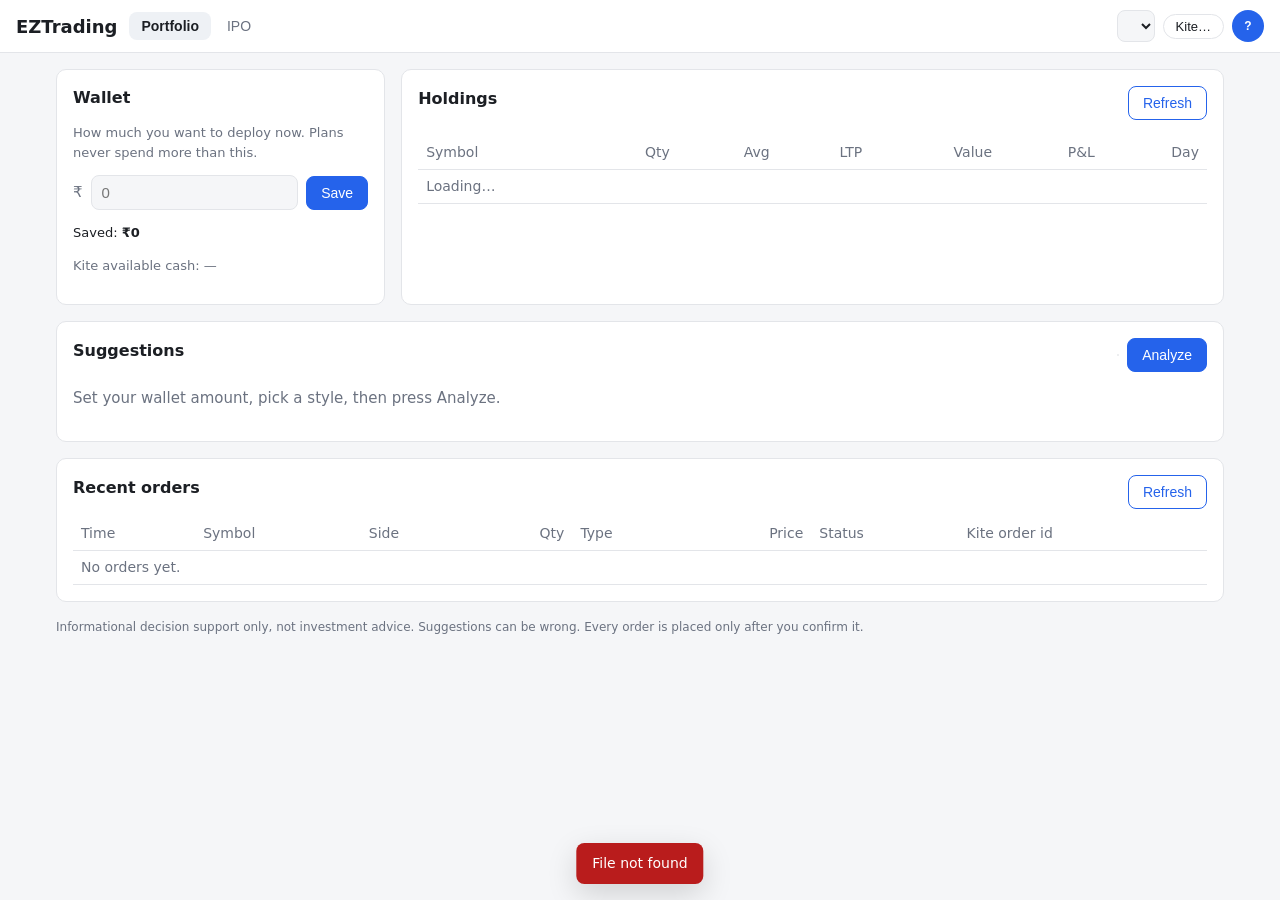
==== static/index.html @ 13222a16 "Add EZTrading app: multi-user Kite advisor with premium, email sign-in and billing - FastAPI + SQLAl" ====
<!doctype html>
<html lang="en">
<head>
  <meta charset="utf-8">
  <meta name="viewport" content="width=device-width, initial-scale=1">
  <title>EZTrading</title>
  <script src="js/theme.js"></script>
  <link rel="stylesheet" href="styles.css">
</head>
<body>
  <header class="topbar">
    <div class="brand">EZTrading</div>
    <nav class="tabs" role="tablist">
      <button class="tab active" data-tab="portfolio" role="tab">Portfolio</button>
      <button class="tab" data-tab="ipo" role="tab">IPO</button>
    </nav>
    <div class="top-actions">
      <label class="sr-only" for="advisor-select">AI advisor</label>
      <select id="advisor-select" title="AI advisor"></select>
      <button id="kite-pill" class="pill" type="button">Kite…</button>
      <div class="menu-wrap">
        <button id="avatar-btn" class="avatar" type="button" aria-haspopup="true" aria-expanded="false">?</button>
        <div id="user-menu" class="menu hidden" role="menu">
          <div id="user-email" class="menu-head small muted"></div>
          <button id="open-settings" type="button" role="menuitem">Settings</button>
          <a id="open-premium" class="menu-link" href="/billing.html" role="menuitem">Premium <span id="plan-badge" class="plan-badge">Free</span></a>
          <div class="menu-theme" role="group" aria-label="Theme">
            <span class="small muted">Theme</span>
            <div class="segmented segmented-sm">
              <button type="button" data-theme-choice="system">Auto</button>
              <button type="button" data-theme-choice="light">Light</button>
              <button type="button" data-theme-choice="dark">Dark</button>
            </div>
          </div>
          <button id="logout-btn" type="button" role="menuitem">Sign out</button>
        </div>
      </div>
    </div>
  </header>

  <!-- Portfolio tab -->
  <main id="tab-portfolio" class="layout">
    <section class="card">
      <h2>Wallet</h2>
      <p class="muted small">How much you want to deploy now. Plans never spend more than this.</p>
      <form id="wallet-form" class="row">
        <label for="wallet-input" class="sr-only">Deployable amount</label>
        <span class="prefix">₹</span>
        <input id="wallet-input" type="number" min="0" step="100" placeholder="0" required>
        <button class="btn" type="submit">Save</button>
      </form>
      <p class="small">Saved: <strong id="wallet-saved">₹0</strong></p>
      <p class="small muted">Kite available cash: <span id="broker-cash">—</span></p>
    </section>

    <section class="card">
      <div class="card-head">
        <h2>Holdings</h2>
        <button id="refresh-btn" class="btn btn-secondary" type="button">Refresh</button>
      </div>
      <div id="totals" class="totals"></div>
      <div class="table-wrap">
        <table>
          <thead><tr><th>Symbol</th><th class="num">Qty</th><th class="num">Avg</th><th class="num">LTP</th>
            <th class="num">Value</th><th class="num">P&amp;L</th><th class="num">Day</th></tr></thead>
          <tbody id="holdings-body"><tr><td colspan="7" class="muted">Loading…</td></tr></tbody>
        </table>
      </div>
      <p class="small muted" id="holdings-time"></p>
    </section>

    <section class="card wide">
      <div class="card-head">
        <h2>Suggestions</h2>
        <div class="row wrap">
          <div id="style-picker" class="segmented" role="radiogroup" aria-label="Trading style"></div>
          <button id="dismiss-btn" class="btn btn-secondary hidden" type="button">Ignore all</button>
          <button id="analyze-btn" class="btn" type="button">Analyze</button>
        </div>
      </div>
      <p id="style-desc" class="small muted"></p>
      <div id="plan-body"><p class="muted">Set your wallet amount, pick a style, then press Analyze.</p></div>
    </section>

    <section class="card wide">
      <div class="card-head">
        <h2>Recent orders</h2>
        <button id="orders-refresh" class="btn btn-secondary" type="button">Refresh</button>
      </div>
      <div class="table-wrap">
        <table>
          <thead><tr><th>Time</th><th>Symbol</th><th>Side</th><th class="num">Qty</th><th>Type</th>
            <th class="num">Price</th><th>Status</th><th>Kite order id</th></tr></thead>
          <tbody id="orders-body"><tr><td colspan="8" class="muted">No orders yet.</td></tr></tbody>
        </table>
      </div>
    </section>
  </main>

  <!-- IPO tab -->
  <main id="tab-ipo" class="layout hidden">
    <section class="card wide">
      <div class="card-head">
        <h2>IPOs</h2>
        <div class="row">
          <button id="ipo-refresh" class="btn btn-secondary" type="button">Refresh</button>
          <button id="ipo-review-btn" class="btn" type="button">Get AI review</button>
        </div>
      </div>
      <p class="small muted">Open and upcoming NSE issues. Apply in the Kite app (Bids → IPO) using UPI; IPO bids can't be placed through the API.</p>
      <p id="ipo-overview" class="market-view hidden"></p>
      <div id="ipo-body"><p class="muted">Loading…</p></div>
    </section>
  </main>

  <footer class="disclaimer">
    Informational decision support only, not investment advice. Suggestions can be wrong. Every order is placed only after you confirm it.
  </footer>

  <!-- Execute dialog -->
  <dialog id="execute-dialog" class="dialog">
    <form id="execute-form" method="dialog" class="stack">
      <h2 id="execute-title">Confirm order</h2>
      <div id="execute-summary" class="small"></div>
      <div class="grid2">
        <label>Quantity<input id="exec-qty" type="number" min="1" step="1" required></label>
        <label>Order type
          <select id="exec-type"><option value="LIMIT">Limit</option><option value="MARKET">Market</option></select>
        </label>
        <label id="exec-price-wrap">Limit price (₹)<input id="exec-price" type="number" min="0.05" step="0.05"></label>
        <div><span class="small muted">Estimated value</span><div id="exec-est" class="big">—</div></div>
      </div>
      <label class="check"><input id="exec-confirm" type="checkbox" required> I have reviewed this order and want to place it on Kite now.</label>
      <p id="exec-error" class="error hidden"></p>
      <div class="row end">
        <button type="button" class="btn btn-secondary" data-close>Cancel</button>
        <button id="exec-submit" type="submit" class="btn" value="confirm">Place order</button>
      </div>
    </form>
  </dialog>

  <!-- Push permission popup -->
  <dialog id="push-dialog" class="dialog">
    <div class="stack">
      <h2 id="push-dialog-title">Allow notifications on this device?</h2>
      <p id="push-dialog-text" class="small"></p>
      <div class="row end">
        <button id="push-later" type="button" class="btn btn-secondary">Not now</button>
        <button id="push-allow" type="button" class="btn">Allow</button>
      </div>
    </div>
  </dialog>

  <!-- Settings dialog -->
  <dialog id="settings-dialog" class="dialog wide-dialog">
    <div class="stack">
      <div class="card-head"><h2>Settings</h2><button type="button" class="btn btn-secondary" data-close>Close</button></div>

      <section class="settings-section">
        <h3>Zerodha Kite</h3>
        <p class="small muted">Create an app at developers.kite.trade and set its Redirect URL to:</p>
        <div class="row"><code id="kite-redirect" class="code-box"></code><button id="copy-redirect" class="btn btn-secondary" type="button">Copy</button></div>
        <p class="small">Saved key: <strong id="kite-hint">none</strong></p>
        <form id="kite-form" class="grid2">
          <label>API key<input id="kite-key" autocomplete="off" required></label>
          <label>API secret<input id="kite-secret" type="password" autocomplete="new-password" required></label>
          <div class="row"><button class="btn" type="submit">Save Kite keys</button>
            <button id="kite-delete" class="btn btn-secondary" type="button">Remove</button></div>
        </form>
      </section>

      <section class="settings-section">
        <h3>AI keys <span class="small muted">(optional, override the server's keys)</span></h3>
        <p id="ai-premium-note" class="notice small hidden">Using EZTrading's own AI keys is a Premium feature.
          Add your own key below to use Gemini or Claude for free, or <a href="/billing.html">get Premium</a>.</p>
        <form class="key-form grid2" data-kind="gemini">
          <label>Gemini API key <span class="small muted" data-hint></span><input type="password" autocomplete="off" required></label>
          <div class="row"><button class="btn" type="submit">Save</button><button class="btn btn-secondary" type="button" data-delete>Remove</button></div>
        </form>
        <form class="key-form grid2" data-kind="claude">
          <label>Anthropic API key <span class="small muted" data-hint></span><input type="password" autocomplete="off" required></label>
          <div class="row"><button class="btn" type="submit">Save</button><button class="btn btn-secondary" type="button" data-delete>Remove</button></div>
        </form>
      </section>

      <section class="settings-section">
        <h3>Trading &amp; auto-analysis</h3>
        <label class="inline-label">Default style <select id="set-style"></select></label>
        <p class="small muted">Auto-analysis schedules run during market hours and notify you when action is needed.
          Add one per style and interval, e.g. Intraday every 15 min and Swing every 2 hours.</p>
        <div id="schedule-list" class="schedule-list"></div>
        <form id="schedule-add" class="schedule-row">
          <select id="sched-new-style" aria-label="Style"></select>
          <label class="inline-label">every <input id="sched-new-interval" type="number" min="5" step="5" required aria-label="Interval in minutes"> min</label>
          <button class="btn" type="submit">Add schedule</button>
        </form>
        <p class="small muted">Auto-analysis never places orders. Each run calls the AI advisor and uses API credits.</p>
      </section>

      <section class="settings-section">
        <h3>Notifications</h3>
        <div class="row wrap">
          <label class="check"><input id="set-push" type="checkbox"> Browser push</label>
          <span id="push-state" class="small muted"></span>
        </div>
        <div class="row wrap">
          <label class="check"><input id="set-telegram" type="checkbox"> Telegram</label>
          <span id="telegram-state" class="small muted"></span>
          <button id="telegram-link" class="btn btn-secondary" type="button">Connect Telegram</button>
          <button id="telegram-unlink" class="btn btn-secondary hidden" type="button">Disconnect</button>
        </div>
        <div id="telegram-manual" class="small muted hidden">
          <p>Send this message to <strong id="telegram-bot"></strong> in Telegram (phone, desktop or web) within 15 minutes, then reopen Settings:</p>
          <div class="row wrap">
            <code id="telegram-cmd"></code>
            <button id="telegram-copy" class="btn btn-secondary" type="button">Copy</button>
          </div>
          <p>
            <a id="telegram-open-web" target="_blank" rel="noopener">Open in Telegram Web</a> ·
            <a id="telegram-open-app" target="_blank" rel="noopener">Open in Telegram app</a>
          </p>
        </div>
        <button id="notify-test" class="btn btn-secondary" type="button">Send test notification</button>
      </section>
    </div>
  </dialog>

  <div id="toast" class="toast hidden" role="status" aria-live="polite"></div>
  <script type="module" src="js/app.js"></script>
</body>
</html>
---- static/styles.css ----
:root {
  --bg: #f5f6f8;
  --card: #ffffff;
  --text: #1c1f24;
  --muted: #6b7280;
  --border: #e3e5e9;
  --accent: #2563eb;
  --accent-text: #ffffff;
  --pos: #15803d;
  --neg: #b91c1c;
  --warn: #b45309;
  --buy-bg: #e8f5ec;
  --sell-bg: #fdecec;
  --hold-bg: #eef1f5;
  --shadow: 0 10px 30px rgba(0, 0, 0, .15);
  color-scheme: light;
}
/* js/theme.js resolves Auto/Light/Dark to data-theme before first paint. */
:root[data-theme="dark"] {
  --bg: #111317;
  --card: #1a1d23;
  --text: #e6e8eb;
  --muted: #9aa1ab;
  --border: #2b2f37;
  --accent: #3b82f6;
  --pos: #4ade80;
  --neg: #f87171;
  --warn: #fbbf24;
  --buy-bg: #14281c;
  --sell-bg: #2c1717;
  --hold-bg: #20242b;
  --shadow: 0 10px 30px rgba(0, 0, 0, .5);
  color-scheme: dark;
}

* { box-sizing: border-box; }
body {
  margin: 0;
  font: 15px/1.5 system-ui, -apple-system, "Segoe UI", Roboto, sans-serif;
  background: var(--bg);
  color: var(--text);
}
h1 { font-size: 22px; margin: 0 0 4px; }
h2 { font-size: 16px; margin: 0 0 8px; }
h3 { font-size: 15px; margin: 0 0 6px; }

/* --- top bar --------------------------------------------------------------- */
.topbar {
  display: flex; align-items: center; gap: 12px; flex-wrap: wrap;
  padding: 10px 16px; background: var(--card); border-bottom: 1px solid var(--border);
  position: sticky; top: 0; z-index: 10;
}
.brand { font-weight: 700; font-size: 18px; }
.tabs { display: flex; gap: 4px; flex: 1; }
.tab {
  background: none; border: 0; padding: 6px 12px; border-radius: 8px; color: var(--muted);
  font-size: 14px; cursor: pointer;
}
.tab.active { background: var(--hold-bg); color: var(--text); font-weight: 600; }
.top-actions { display: flex; align-items: center; gap: 8px; flex-wrap: wrap; }
.avatar {
  width: 32px; height: 32px; border-radius: 50%; border: 0; overflow: hidden; flex-shrink: 0;
  display: inline-grid; place-items: center; padding: 0; cursor: pointer;
  font-weight: 600; font-size: 12px; letter-spacing: .02em; line-height: 1;
  background: var(--accent); color: var(--accent-text);
}
.avatar.has-img { background: var(--hold-bg); }
.avatar img { width: 100%; height: 100%; object-fit: cover; }
.menu-theme { display: flex; align-items: center; justify-content: space-between; gap: 8px; padding: 8px 10px 4px; border-top: 1px solid var(--border); margin-top: 4px; }
.menu .segmented button { display: inline-block; width: auto; border-radius: 0; padding: 4px 10px; font-size: 12px; }
.menu .segmented button.active { background: var(--accent); color: var(--accent-text); }
.menu-wrap { position: relative; }
.menu {
  position: absolute; right: 0; top: 40px; min-width: 200px; background: var(--card);
  border: 1px solid var(--border); border-radius: 10px; box-shadow: var(--shadow); padding: 6px; z-index: 20;
}
.menu button {
  display: block; width: 100%; text-align: left; background: none; border: 0; padding: 8px 10px;
  border-radius: 6px; color: var(--text); cursor: pointer; font-size: 14px;
}
.menu button:hover { background: var(--hold-bg); }
.menu-head { padding: 6px 10px; border-bottom: 1px solid var(--border); margin-bottom: 4px; overflow-wrap: anywhere; }

/* --- layout ------------------------------------------------------------------ */
.layout {
  display: grid; gap: 16px; padding: 16px; max-width: 1200px; margin: 0 auto;
  grid-template-columns: minmax(260px, 1fr) 2.5fr;
}
.card { background: var(--card); border: 1px solid var(--border); border-radius: 10px; padding: 16px; min-width: 0; }
.wide { grid-column: 1 / -1; }
.card-head { display: flex; justify-content: space-between; align-items: center; gap: 8px; margin-bottom: 8px; flex-wrap: wrap; }
@media (max-width: 760px) {
  .layout { grid-template-columns: 1fr; padding: 12px 16px; }
  .tabs { order: 3; flex-basis: 100%; }
}

.row { display: flex; gap: 8px; align-items: center; }
.row.wrap { flex-wrap: wrap; }
.row.end { justify-content: flex-end; }
.stack { display: flex; flex-direction: column; gap: 12px; }
.grid2 { display: grid; grid-template-columns: 1fr 1fr; gap: 10px; align-items: end; }
@media (max-width: 560px) { .grid2 { grid-template-columns: 1fr; } }
label { display: flex; flex-direction: column; gap: 4px; font-size: 13px; color: var(--muted); }
label.check { flex-direction: row; align-items: center; gap: 8px; color: var(--text); font-size: 14px; grid-column: 1 / -1; }
.prefix { color: var(--muted); }

input, select {
  padding: 8px 10px; border: 1px solid var(--border); border-radius: 8px;
  background: var(--bg); color: var(--text); font-size: 15px; min-width: 0;
}
#wallet-input { flex: 1; }
#advisor-select { max-width: 230px; font-size: 14px; padding: 6px 8px; }

.btn {
  padding: 8px 14px; border-radius: 8px; border: 1px solid var(--accent); cursor: pointer;
  background: var(--accent); color: var(--accent-text); font-size: 14px; text-decoration: none; white-space: nowrap;
  display: inline-block; text-align: center;
}
.btn-secondary { background: transparent; color: var(--accent); }
.btn-sm { padding: 5px 10px; font-size: 13px; }
.btn-block { display: block; width: 100%; }
.btn:disabled { opacity: .6; cursor: progress; }

.pill { padding: 4px 12px; border-radius: 999px; font-size: 13px; border: 1px solid var(--border); background: none; color: var(--text); cursor: pointer; }
.pill.ok { color: var(--pos); border-color: var(--pos); cursor: default; }
.pill.bad { color: var(--neg); border-color: var(--neg); }

.segmented { display: inline-flex; border: 1px solid var(--border); border-radius: 8px; overflow: hidden; }
.segmented button {
  background: none; border: 0; padding: 7px 12px; color: var(--muted); cursor: pointer; font-size: 14px;
  border-right: 1px solid var(--border);
}
.segmented button:last-child { border-right: 0; }
.segmented button.active { background: var(--accent); color: var(--accent-text); }

/* --- tables -------------------------------------------------------------------- */
.table-wrap { overflow-x: auto; }
table { width: 100%; border-collapse: collapse; font-size: 14px; }
th, td { padding: 6px 8px; border-bottom: 1px solid var(--border); text-align: left; white-space: nowrap; }
th { color: var(--muted); font-weight: 500; }
.num { text-align: right; font-variant-numeric: tabular-nums; }
.pos { color: var(--pos); }
.neg { color: var(--neg); }

.totals { display: flex; gap: 20px; flex-wrap: wrap; margin-bottom: 8px; font-size: 14px; }
.totals div span { display: block; color: var(--muted); font-size: 12px; }

/* --- plan ------------------------------------------------------------------------ */
.summary-grid { display: grid; grid-template-columns: repeat(auto-fit, minmax(120px, 1fr)); gap: 10px; margin: 12px 0; }
.stat { background: var(--hold-bg); border-radius: 8px; padding: 8px 10px; }
.stat span { display: block; font-size: 12px; color: var(--muted); }
.stat strong { font-variant-numeric: tabular-nums; }
.market-view { background: var(--hold-bg); border-radius: 8px; padding: 10px 12px; margin: 0 0 8px; }

.suggestions, .ipo-grid { display: grid; gap: 10px; grid-template-columns: repeat(auto-fill, minmax(300px, 1fr)); }
.sugg, .ipo-card { border-radius: 8px; padding: 10px 12px; border: 1px solid var(--border); display: flex; flex-direction: column; gap: 4px; }
.sugg.BUY { background: var(--buy-bg); }
.sugg.SELL { background: var(--sell-bg); }
.sugg.HOLD { background: var(--hold-bg); }
.sugg.ignored, .sugg.executed { opacity: .75; }
.sugg-head { display: flex; justify-content: space-between; gap: 8px; font-weight: 600; flex-wrap: wrap; }
.sugg p, .ipo-card p { margin: 2px 0; font-size: 14px; }
.sugg .row.end { margin-top: auto; padding-top: 6px; }
.levels { font-variant-numeric: tabular-nums; }
.tag { font-size: 12px; font-weight: 700; letter-spacing: .03em; }
.BUY .tag, .verdict-APPLY { color: var(--pos); }
.SELL .tag, .verdict-AVOID { color: var(--neg); }
.HOLD .tag, .verdict-NEUTRAL { color: var(--muted); }
.status-badge { font-size: 12px; font-weight: 600; margin: 4px 0 0; }
.status-badge.executed { color: var(--pos); }
.status-badge.ignored { color: var(--muted); }
.status-badge.failed { color: var(--neg); }
.status-badge.executing { color: var(--warn); }
.warnings { font-size: 13px; color: var(--muted); margin-top: 8px; }

/* --- IPO ------------------------------------------------------------------------- */
.ipo-card.APPLY { border-color: var(--pos); }
.ipo-card.AVOID { border-color: var(--neg); }
.badge { font-size: 11px; text-transform: uppercase; padding: 2px 8px; border-radius: 999px; background: var(--hold-bg); color: var(--muted); }
.badge.open { color: var(--pos); }
.facts { display: grid; grid-template-columns: 1fr 1fr; gap: 4px 12px; margin: 4px 0; font-size: 13px; }
.facts dt { color: var(--muted); font-size: 12px; }
.facts dd { margin: 0; font-variant-numeric: tabular-nums; }

/* --- dialogs ------------------------------------------------------------------------ */
.dialog {
  border: 1px solid var(--border); border-radius: 12px; background: var(--card); color: var(--text);
  padding: 20px; width: min(520px, calc(100% - 32px)); box-shadow: var(--shadow);
}
.wide-dialog { width: min(760px, calc(100% - 32px)); }
.dialog::backdrop { background: rgba(0, 0, 0, .45); }
.state-chip { padding: 2px 8px; border-radius: 999px; border: 1px solid var(--border); color: var(--muted); }
.state-chip.ok { color: var(--pos); border-color: currentColor; }
.state-chip.warn { color: var(--neg); border-color: currentColor; }
.settings-section { border-top: 1px solid var(--border); padding-top: 12px; display: flex; flex-direction: column; gap: 8px; }
.settings-section p { margin: 0; }
.inline-label { flex-direction: row; align-items: center; gap: 8px; font-size: 14px; color: var(--text); }
.schedule-list { display: flex; flex-direction: column; gap: 6px; }
.schedule-row { display: flex; align-items: center; gap: 8px; flex-wrap: wrap; }
.schedule-row input[type="number"] { width: 80px; }
.schedule-row .grow { flex: 1; }
.schedule-list .schedule-row { padding: 6px 8px; border: 1px solid var(--border); border-radius: 8px; }
.schedule-list .schedule-row.off { opacity: .6; }
.code-box { flex: 1; padding: 6px 8px; background: var(--hold-bg); border-radius: 6px; font-size: 13px; overflow-wrap: anywhere; }
.big { font-size: 20px; font-weight: 600; font-variant-numeric: tabular-nums; }

/* --- login --------------------------------------------------------------------------- */
.login-page { display: grid; place-items: center; min-height: 100vh; padding: 16px; }
.login-card { width: min(400px, 100%); display: flex; flex-direction: column; gap: 14px; }
.login-card form label { display: flex; flex-direction: column; gap: 4px; }
.login-card form { gap: 10px; }
.login-card form p { margin: 0; }
.row.space { justify-content: space-between; }
.divider { display: flex; align-items: center; gap: 10px; }
.divider::before, .divider::after { content: ""; flex: 1; border-top: 1px solid var(--border); }
.notice { margin: 0; padding: 8px 12px; border-radius: 8px; background: var(--hold-bg); }
.billing-card { width: min(460px, 100%); }
.billing-card h1, .billing-card p { margin: 0; }
.plan-box { border: 1px solid var(--accent, var(--border)); border-radius: 10px; padding: 14px; }
.plan-box .big { font-size: 22px; font-weight: 700; }
.benefits { margin: 0; padding-left: 18px; display: flex; flex-direction: column; gap: 4px; }
.row .grow { flex: 1; min-width: 0; }
.plan-badge { font-size: 11px; padding: 1px 8px; border-radius: 999px; border: 1px solid var(--border); color: var(--muted); }
.plan-badge.premium { color: var(--pos); border-color: currentColor; }
.menu a.menu-link {
  display: flex; align-items: center; justify-content: space-between; gap: 8px; padding: 8px 10px;
  border-radius: 6px; color: var(--text); text-decoration: none; font-size: 14px;
}
.menu a.menu-link:hover { background: var(--hold-bg); }

/* --- misc ---------------------------------------------------------------------------- */
.small { font-size: 13px; }
.muted { color: var(--muted); }
.error { color: var(--neg); font-size: 14px; margin: 0; }
.hidden { display: none !important; }
.sr-only { position: absolute; width: 1px; height: 1px; overflow: hidden; clip: rect(0 0 0 0); }
.disclaimer { max-width: 1200px; margin: 0 auto; padding: 0 16px 24px; font-size: 12px; color: var(--muted); }
.toast {
  position: fixed; bottom: 16px; left: 50%; transform: translateX(-50%); max-width: calc(100% - 32px); z-index: 50;
  background: var(--text); color: var(--bg); padding: 10px 16px; border-radius: 8px; font-size: 14px; box-shadow: var(--shadow);
}
.toast.error { background: var(--neg); color: #fff; }
.toast.success { background: var(--pos); color: #0b1a10; }
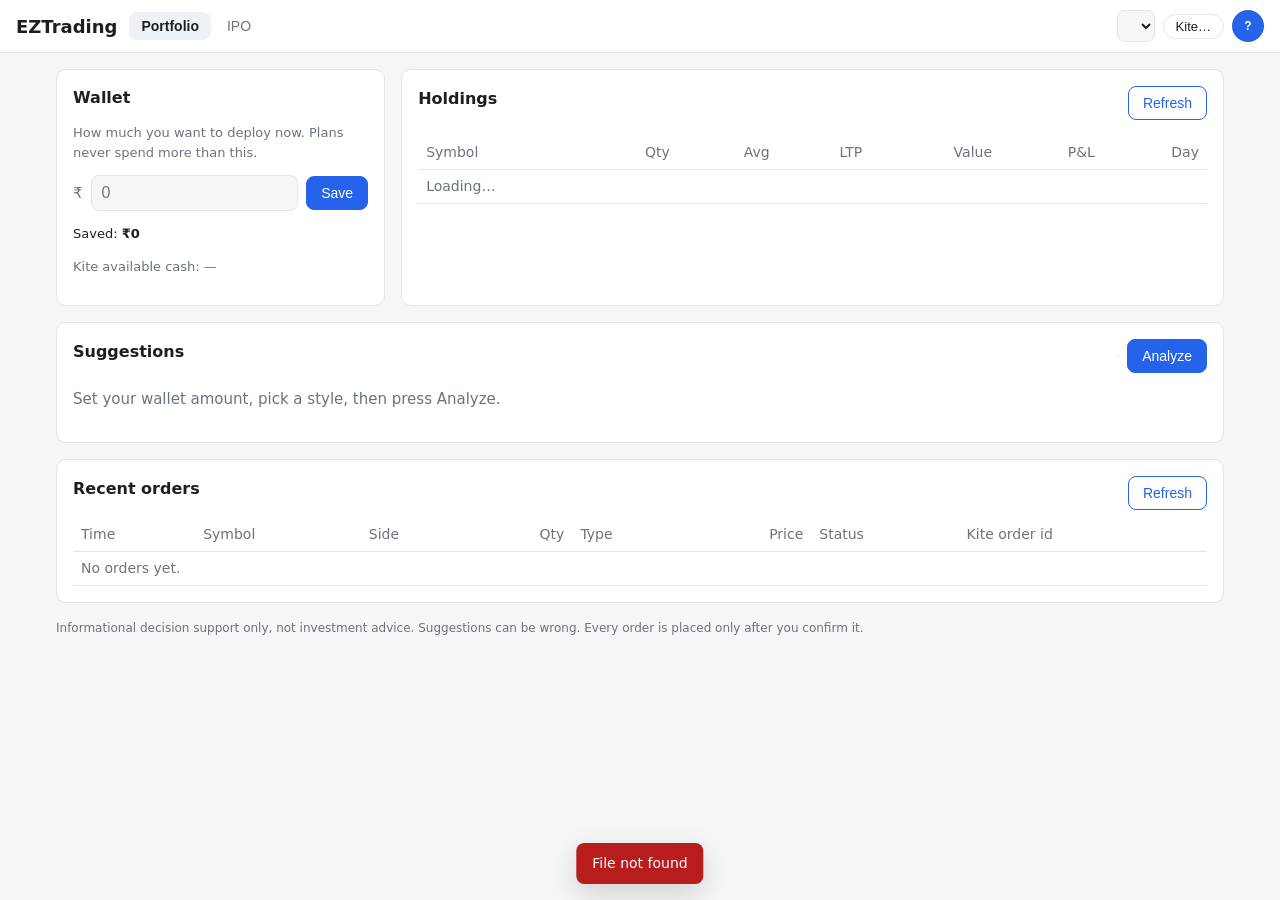
==== commit 7d0120fd: "Add mobile-friendly PWA and Android TWA app - Responsive layout for phones: compact top bar with bot" ====
--- a/static/index.html
+++ b/static/index.html
@@ -2,7 +2,12 @@
 <html lang="en">
 <head>
   <meta charset="utf-8">
-  <meta name="viewport" content="width=device-width, initial-scale=1">
+  <meta name="viewport" content="width=device-width, initial-scale=1, viewport-fit=cover">
+  <meta name="theme-color" content="#ffffff">
+  <link rel="manifest" href="/manifest.webmanifest">
+  <link rel="icon" href="/icons/favicon-32.png" sizes="32x32">
+  <link rel="icon" href="/icons/icon.svg" type="image/svg+xml">
+  <link rel="apple-touch-icon" href="/icons/apple-touch-icon.png">
   <title>EZTrading</title>
   <script src="js/theme.js"></script>
   <link rel="stylesheet" href="styles.css">
@@ -32,6 +37,7 @@
               <button type="button" data-theme-choice="dark">Dark</button>
             </div>
           </div>
+          <button id="install-app" class="hidden" type="button" role="menuitem">Install app</button>
           <button id="logout-btn" type="button" role="menuitem">Sign out</button>
         </div>
       </div>
@@ -60,7 +66,7 @@
       </div>
       <div id="totals" class="totals"></div>
       <div class="table-wrap">
-        <table>
+        <table class="card-table">
           <thead><tr><th>Symbol</th><th class="num">Qty</th><th class="num">Avg</th><th class="num">LTP</th>
             <th class="num">Value</th><th class="num">P&amp;L</th><th class="num">Day</th></tr></thead>
           <tbody id="holdings-body"><tr><td colspan="7" class="muted">Loading…</td></tr></tbody>
@@ -88,7 +94,7 @@
         <button id="orders-refresh" class="btn btn-secondary" type="button">Refresh</button>
       </div>
       <div class="table-wrap">
-        <table>
+        <table class="card-table">
           <thead><tr><th>Time</th><th>Symbol</th><th>Side</th><th class="num">Qty</th><th>Type</th>
             <th class="num">Price</th><th>Status</th><th>Kite order id</th></tr></thead>
           <tbody id="orders-body"><tr><td colspan="8" class="muted">No orders yet.</td></tr></tbody>
--- a/static/styles.css
+++ b/static/styles.css
@@ -39,6 +39,9 @@
   font: 15px/1.5 system-ui, -apple-system, "Segoe UI", Roboto, sans-serif;
   background: var(--bg);
   color: var(--text);
+  -webkit-text-size-adjust: 100%;
+  -webkit-tap-highlight-color: transparent;
+  overflow-wrap: break-word;
 }
 h1 { font-size: 22px; margin: 0 0 4px; }
 h2 { font-size: 16px; margin: 0 0 8px; }
@@ -49,6 +52,8 @@
   display: flex; align-items: center; gap: 12px; flex-wrap: wrap;
   padding: 10px 16px; background: var(--card); border-bottom: 1px solid var(--border);
   position: sticky; top: 0; z-index: 10;
+  padding-top: max(10px, env(safe-area-inset-top));
+  padding-left: max(16px, env(safe-area-inset-left)); padding-right: max(16px, env(safe-area-inset-right));
 }
 .brand { font-weight: 700; font-size: 18px; }
 .tabs { display: flex; gap: 4px; flex: 1; }
@@ -90,8 +95,7 @@
 .wide { grid-column: 1 / -1; }
 .card-head { display: flex; justify-content: space-between; align-items: center; gap: 8px; margin-bottom: 8px; flex-wrap: wrap; }
 @media (max-width: 760px) {
-  .layout { grid-template-columns: 1fr; padding: 12px 16px; }
-  .tabs { order: 3; flex-basis: 100%; }
+  .layout { grid-template-columns: 1fr; padding: 12px; gap: 12px; }
 }
 
 .row { display: flex; gap: 8px; align-items: center; }
@@ -106,7 +110,7 @@
 
 input, select {
   padding: 8px 10px; border: 1px solid var(--border); border-radius: 8px;
-  background: var(--bg); color: var(--text); font-size: 15px; min-width: 0;
+  background: var(--bg); color: var(--text); font-size: 16px; min-width: 0; /* 16px: no zoom-on-focus */
 }
 #wallet-input { flex: 1; }
 #advisor-select { max-width: 230px; font-size: 14px; padding: 6px 8px; }
@@ -152,7 +156,7 @@
 .stat strong { font-variant-numeric: tabular-nums; }
 .market-view { background: var(--hold-bg); border-radius: 8px; padding: 10px 12px; margin: 0 0 8px; }
 
-.suggestions, .ipo-grid { display: grid; gap: 10px; grid-template-columns: repeat(auto-fill, minmax(300px, 1fr)); }
+.suggestions, .ipo-grid { display: grid; gap: 10px; grid-template-columns: repeat(auto-fill, minmax(min(300px, 100%), 1fr)); }
 .sugg, .ipo-card { border-radius: 8px; padding: 10px 12px; border: 1px solid var(--border); display: flex; flex-direction: column; gap: 4px; }
 .sugg.BUY { background: var(--buy-bg); }
 .sugg.SELL { background: var(--sell-bg); }
@@ -236,8 +240,90 @@
 .sr-only { position: absolute; width: 1px; height: 1px; overflow: hidden; clip: rect(0 0 0 0); }
 .disclaimer { max-width: 1200px; margin: 0 auto; padding: 0 16px 24px; font-size: 12px; color: var(--muted); }
 .toast {
-  position: fixed; bottom: 16px; left: 50%; transform: translateX(-50%); max-width: calc(100% - 32px); z-index: 50;
+  position: fixed; bottom: calc(16px + env(safe-area-inset-bottom)); left: 50%; transform: translateX(-50%); max-width: calc(100% - 32px); z-index: 50;
   background: var(--text); color: var(--bg); padding: 10px 16px; border-radius: 8px; font-size: 14px; box-shadow: var(--shadow);
 }
 .toast.error { background: var(--neg); color: #fff; }
 .toast.success { background: var(--pos); color: #0b1a10; }
+
+/* --- touch & small screens ------------------------------------------------------------- */
+@media (pointer: coarse) {
+  .btn, .tab, .pill, .segmented button, input, select, .menu button, .menu a.menu-link { min-height: 44px; }
+  .btn-sm { min-height: 36px; }
+  .btn, .pill { display: inline-flex; align-items: center; justify-content: center; }
+  .avatar { width: 40px; height: 40px; }
+  .menu { top: 48px; }
+  input[type="checkbox"] { width: 22px; height: 22px; min-height: 0; }
+}
+
+@media (max-width: 760px) {
+  /* Top bar: one compact row; tabs move to a bottom navigation bar. */
+  .topbar { gap: 8px; padding-top: max(8px, env(safe-area-inset-top)); padding-bottom: 8px; flex-wrap: nowrap; }
+  .brand { font-size: 17px; flex-shrink: 0; }
+  .top-actions { flex: 1; min-width: 0; justify-content: flex-end; flex-wrap: nowrap; gap: 6px; }
+  #advisor-select { flex: 0 1 auto; min-width: 0; max-width: 46vw; font-size: 14px; }
+  #kite-pill { flex-shrink: 0; white-space: nowrap; padding: 4px 10px; }
+  .tabs {
+    position: fixed; left: 0; right: 0; bottom: 0; z-index: 15; gap: 0;
+    background: var(--card); border-top: 1px solid var(--border);
+    padding: 6px max(8px, env(safe-area-inset-left)) calc(6px + env(safe-area-inset-bottom)) max(8px, env(safe-area-inset-right));
+  }
+  .tab { flex: 1; min-height: 44px; font-size: 15px; }
+  body:has(.tabs) { padding-bottom: calc(60px + env(safe-area-inset-bottom)); }
+  body:has(.tabs) .toast { bottom: calc(72px + env(safe-area-inset-bottom)); }
+
+  .card { padding: 12px; }
+  h1 { font-size: 20px; }
+  .card-head > .row { flex: 1 1 auto; justify-content: flex-end; }
+  .totals { gap: 14px; }
+  .summary-grid { grid-template-columns: repeat(2, minmax(0, 1fr)); }
+  .disclaimer { padding: 0 12px 16px; }
+}
+
+/* Very narrow phones: keep the brand short so the Kite pill and avatar always fit. */
+@media (max-width: 380px) {
+  .brand { font-size: 0; }
+  .brand::before { content: "EZ"; font-size: 17px; }
+  #advisor-select { max-width: 40vw; }
+}
+
+/* Wide tables turn into one card per row. */
+@media (max-width: 640px) {
+  .card-table, .card-table tbody { display: block; }
+  .card-table thead { display: none; }
+  .card-table tr {
+    display: grid; grid-template-columns: repeat(3, minmax(0, 1fr)); gap: 6px 10px;
+    padding: 10px 12px; margin-bottom: 8px; border: 1px solid var(--border); border-radius: 8px; background: var(--bg);
+  }
+  .card-table td { display: block; padding: 0; border: 0; white-space: normal; text-align: left; min-width: 0; }
+  .card-table td[data-label]::before {
+    content: attr(data-label); display: block; font-size: 11px; color: var(--muted); text-transform: uppercase; letter-spacing: .03em;
+  }
+  .card-table td.cell-head { grid-column: 1 / -1; font-weight: 600; font-size: 15px; }
+  .card-table td.cell-wide { grid-column: 1 / -1; overflow-wrap: anywhere; }
+  .card-table td[colspan] { grid-column: 1 / -1; }
+  .card-table tr:has(td[colspan]) { display: block; border: 0; background: none; padding: 4px 0; }
+  .table-wrap { overflow: visible; }
+}
+
+/* Dialogs become full-screen sheets on phones. */
+@media (max-width: 560px) {
+  .dialog, .wide-dialog {
+    width: 100%; max-width: 100%; max-height: 100%; margin: auto 0 0; border-radius: 14px 14px 0 0; border-width: 1px 0 0;
+    padding: 16px max(16px, env(safe-area-inset-right)) calc(16px + env(safe-area-inset-bottom)) max(16px, env(safe-area-inset-left));
+  }
+  .wide-dialog { height: 100dvh; margin: 0; border-radius: 0; border: 0; padding-top: max(16px, env(safe-area-inset-top)); }
+  .wide-dialog > .stack > .card-head:first-child {
+    position: sticky; top: calc(-1 * max(16px, env(safe-area-inset-top))); z-index: 1; background: var(--card);
+    margin: calc(-1 * max(16px, env(safe-area-inset-top))) -16px 0; padding: max(12px, env(safe-area-inset-top)) 16px 10px;
+    border-bottom: 1px solid var(--border);
+  }
+  .dialog .row.end { position: sticky; bottom: 0; background: var(--card); padding-top: 8px; }
+  .dialog .row.end .btn { flex: 1; }
+  .schedule-row { flex-direction: column; align-items: stretch; }
+  .schedule-row .inline-label { justify-content: space-between; }
+  .settings-section > .row:has(.code-box) { flex-direction: column; align-items: stretch; }
+  .grid2 .row { flex-wrap: wrap; }
+  .grid2 .row .btn { flex: 1; }
+  .login-page { padding: max(16px, env(safe-area-inset-top)) 12px max(16px, env(safe-area-inset-bottom)); }
+}
